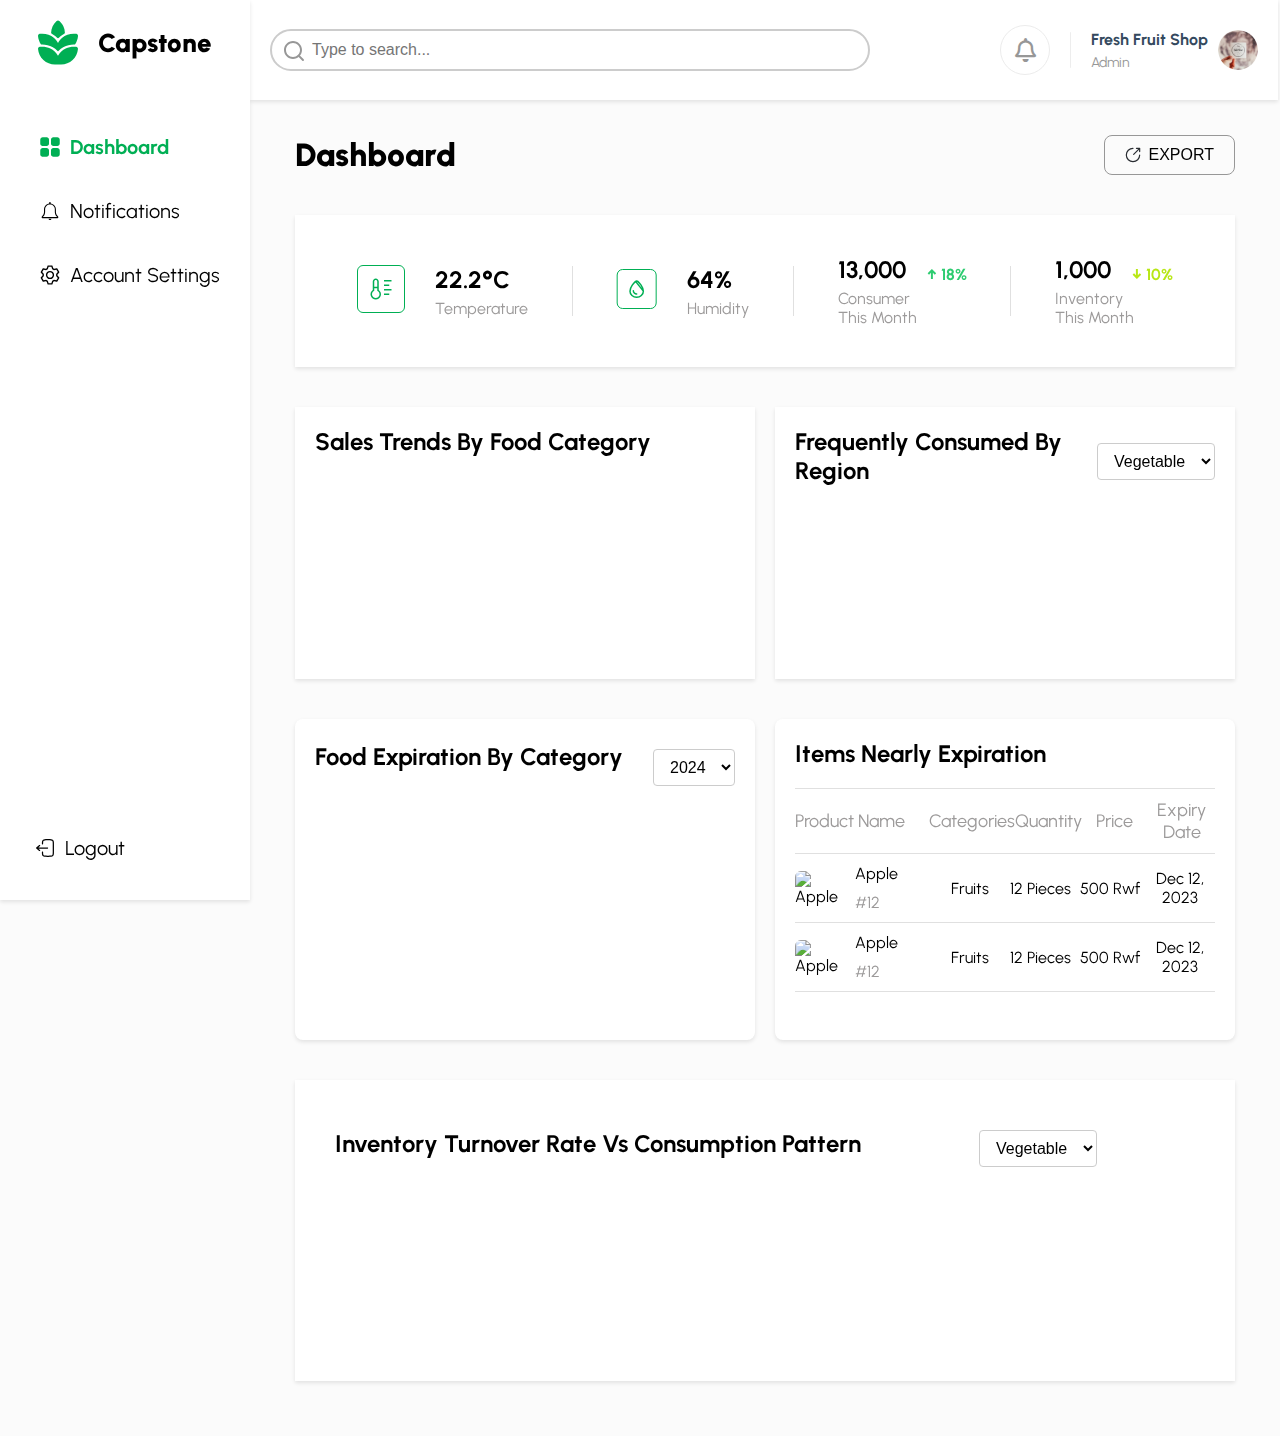
==== index.html @ 869a74d9 "all pages" ====
<!DOCTYPE html>
<html lang="en">
<head>
    <meta charset="UTF-8">
    <meta name="viewport" content="width=device-width, initial-scale=1.0">

    <!-- Google fonts -->
    <link rel="preconnect" href="https://fonts.googleapis.com">
    <link rel="preconnect" href="https://fonts.gstatic.com" crossorigin>
    <link href="https://fonts.googleapis.com/css2?family=Urbanist:ital,wght@0,100..900;1,100..900&display=swap" rel="stylesheet">

    <link rel="stylesheet" href="https://cdnjs.cloudflare.com/ajax/libs/font-awesome/5.15.1/css/all.min.css">
   
    <link rel="stylesheet" href="../css/dashboard.css">
    <title>Dashboard - Home</title>

</head>
<body>
    <div class="dashboard--container">
        <div class="sidebar--section">
            <div class="sidebar--logo">
                <img src="../img/logo.svg" alt="logo">
                <h1>Capstone</h1>
            </div>
            <div class="sidebar--links">
                <a href="#"  class="links">
                    <div class="dashboard">
                        <img src="../img/dash.svg" alt="dashboard--icon">
                        <p>Dashboard</p>
                    </div>
                </a>
                <a href="./notification.html"  class="links">
                    <div class="notification">
                        <img src="../img/notification.svg" alt="notification--icon">
                        <p>Notifications</p>
                    </div>
                </a>
                <a href="./profile.html"  class="links">
                    <div class="settings">
                        <img src="../img/settings.svg" alt="settings--icon">
                        <p>Account Settings</p>
                    </div>
                </a>
            </div>
            <!-- <a href="#"> -->
                <div class="logout">
                    <img src="../img/logout.svg" alt="logout--icon">
                    <p>Logout</p>
                </div>
            <!-- </a> -->
        </div>

        <div class="main--content">

            <header class="header--section">
                <div class="search-container">
                    <input type="text" id="search-input" class="search-input" placeholder="Type to search...">
                </div>

                <div class="profile--section">
                    <div class="notify--icon"><i class="far fa-bell"></i></div>
                    <img src="../img/Line.svg" alt="dividing line">
                    <div class="header--profile">
                        <div>
                            <h4>Fresh Fruit Shop</h4>
                            <p>Admin</p>
                        </div>
                        <img src="../img/profile.jpg" alt="user profile icon">
                    </div>
                </div>
            </header>

            <div class="content">
                <section>
                    <div class="header-container">
                        <h1 class="header-title">Dashboard</h1>
                        <button class="export-button">
                            <img src="../img/export.svg" alt="Export" />
                            Export
                        </button>

                        <div class="export-popup hidden">
                            <div class="export-option">
                                <img src="../img/excel-icon.svg" alt="Excel Icon" />
                                <span>Export To Excel</span>
                            </div>
                            <div class="export-option">
                                <img src="../img/word-icon.svg" alt="Word Icon" />
                                <span>Export To Word</span>
                            </div>
                        </div>
                    </div>
                    <div class="stats-card">
                        <div class="stat">
                            <div class="stat-icon">
                                <img src="../img/temp.svg" alt="">
                            </div>
                            <div class="stat-info">
                                <p class="stat-value">22.2°C</p>
                                <p class="stat-type">Temperature</p>
                            </div>
                        </div>
                        <div class="stat-divider"></div>
                        <div class="stat">
                        <div class="stat-icon">
                            <img src="../img/humidity.svg" alt="">
                        </div>
                        <div class="stat-info">
                            <p class="stat-value">64%</p>
                            <p class="stat-type">Humidity</p>
                        </div>
                        </div>
                        <div class="stat-divider"></div>
                        <div>
                            <div class="stat">
                                <p class="stat-value">13,000</p>
                                <p class="stat-change increase">↑ 18%</p>
                            </div>
                    
                            <p class="stat-type">Consumer <br>This Month</p>
                        </div>
                        <div class="stat-divider"></div>
                        <div>
                            <div class="stat">
                                <p class="stat-value">1,000</p>
                                <div class="stat-change decrease">↓ 10%</div>
                    
                            </div>
                            <p class="stat-type">Inventory <br>This Month</p>
                        </div>
                    </div>
                </section>

                <section>
                    <div class="chart-container">
                        <div class="chart" id="sales-chart">
                            <h2>Sales Trends By Food Category</h2>
                            <canvas id="salesTrendsChart"></canvas>
                        </div>
                        <div class="chart" id="consumption-chart">
                            <div class="horizontal-chart">
                                <h2>Frequently Consumed By Region</h2>
                                <select name="categories" id="">
                                    <option value="Vegetable">Vegetable</option>
                                    <option value="Protein">Protein</option>
                                    <option value="Diary">Diary</option>
                                    <option value="Grains">Grains</option>
                                    <option value="Meat">Meat</option>
                                    <option value="Seafood">Seafood</option>
                                </select>
                            </div>
                            <canvas id="consumptionRegionChart"></canvas>
                        </div>
                    </div>
                    <div class="chart-container">
                        <div class="food-expiration-chart">
                            <div class="horizontal-chart">
                                <h2>Food Expiration By Category</h2>
                                <select name="categories" id="">
                                    <option value="2024" selected>2024</option>
                                    <option value="2023">2023</option>
                                    <option value="2022">2022</option>
                                    <option value="2021">2021</option>
                                    <option value="2020">2020</option>
                                </select>
                            </div>
                            <canvas id="foodExpirationChart"></canvas>
                            <div class="chart-legend" id="legend-container">
                    
                            </div>
                        </div>
                        <div class="items-near-expiration">
                            <h2>Items Nearly Expiration</h2>
                            <div class="item-list">
                                <div class="item header--items">
                                    <div class="product-name">Product Name</div>
                                    <div class="category">Categories</div>
                                    <div class="quantity">Quantity</div>
                                    <div class="price">Price</div>
                                    <div class="expiry-date">Expiry Date</div>
                                </div>
                                <div class="item">
                                    <div class="product-name">
                                        <img src="https://selecthealth.org/blog/2020/02/selecthealth.org/-/media/selecthealth/blogs/post/2022/08/apple_types_blog_lg.jpg" alt="Apple">
                                        <div>
                                            <span>Apple</span>
                                            <p class="product--number">#12</p>
                                        </div>
                                    </div>
                                    <div class="category">Fruits</div>
                                    <div class="quantity">12 Pieces</div>
                                    <div class="price">500 Rwf</div>
                                    <div class="expiry-date">Dec 12, 2023</div>
                                </div>
                                <div class="item">
                                    <div class="product-name">
                                        <img src="https://selecthealth.org/blog/2020/02/selecthealth.org/-/media/selecthealth/blogs/post/2022/08/apple_types_blog_lg.jpg" alt="Apple">
                                        <div>
                                            <span>Apple</span>
                                            <p class="product--number">#12</p>
                                        </div>
                                    </div>
                                    <div class="category">Fruits</div>
                                    <div class="quantity">12 Pieces</div>
                                    <div class="price">500 Rwf</div>
                                    <div class="expiry-date">Dec 12, 2023</div>
                                </div>
                            </div>
                        </div>
                    </div>
                </section>
                <section>
                    <div class="full-width-chart-container">
                        <div class="horizontal-chart turnover-chart">
                            <h2>Inventory Turnover Rate Vs Consumption Pattern</h2>
                            <select name="categories" class="chart-dropdown">
                                <option value="Vegetable">Vegetable</option>
                                <option value="Protein">Protein</option>
                                <option value="Diary">Diary</option>
                                <option value="Grains">Grains</option>
                                <option value="Meat">Meat</option>
                                <option value="Seafood">Seafood</option>
                            </select>
                            <div id="turnover-legend-container"></div>
                        </div>
                        <canvas id="inventoryVsConsumptionChart"></canvas>
                    </div>

                </section>

            </div>
        </div>
    </div>
 <script src="https://cdn.jsdelivr.net/npm/chart.js"></script>
<script src="https://cdn.jsdelivr.net/npm/chart.js@4.0.1/dist/chart.umd.min.js"></script>
<script src="../js/charts.js"></script>
<script src="../js/inventory.js"></script>
<script src="../js/horizontalChart.js"></script>
<script src="../js/pieChart.js"></script>

</body>
</html>
---- css/dashboard.css ----
* {
    margin: 0;
    padding: 0;
    box-sizing: border-box;
}

body {
    font-family: 'Urbanist', sans-serif;
    background: #FBFBFB;
    color: #000;
}

.dashboard--container {
    display: flex;
}

/* Sidebar styles */
.sidebar--section {
    width: 250px;
    background-color: #FFFFFF;
    height: 100vh;
    display: flex;
    flex-direction: column;
    align-items: center;
    box-shadow: 0 2px 4px rgba(0,0,0,.1);
    position: fixed;
    top: 0;
    left: 0;
}

.sidebar--logo {
    display: flex;
    justify-content: space-between;
    align-items: center;
    gap: 20px;
    margin: 20px 0;
    text-align: center;
}

.sidebar--logo img {
    width: 40px; 
}

.sidebar--logo h1 {
    color: #000;
    font-size: 26px;
    font-weight: 900;
}

.sidebar--links {
    width: 100%;
    margin-top: 30px;
}

.sidebar--links a.links {
    text-decoration: none;
    color: #000;
}

.sidebar--links div {
    width: 100%;
    padding: 20px;
    display: flex;
    align-items: center;
    margin-left: 20px;
    
}

.sidebar--links div img {
    width: 20px;
    margin-right: 10px;
}

.sidebar--links div p {
    font-size: 20px;
}

.sidebar--links div:hover {
    cursor: pointer;
}

.dashboard p {
    color: #00AF54;
    font-weight: 700;
}

.logout {
    margin-top: auto;
    width: 100%;
    padding: 20px;
    display: flex;
    align-items: center;
    margin-left: 30px;
    margin-bottom: 20px;
}

.logout img {
    width: 20px; 
    margin-right: 10px;
}

.logout p {
    color: #000000;
    font-size: 20px;

}

.logout:hover {
    cursor: pointer;
}

/* Header styles */
.header--section {
    width: calc(100% - 252px);
    margin-left: 250px;
    height: 100px;
    background-color: #FFFFFF;
    display: flex;
    align-items: center;
    justify-content: space-between;
    padding: 0 20px;
    box-shadow: 0 2px 4px rgba(0,0,0,.1);
}

.notify--icon {
    display: flex;
    align-items: center;
    justify-content: center;
    width: 50px;
    height: 50px;
    border-radius: 50%;
    border: 1px solid #ECECEC;
    background-color: transparent;
}

.search-container {
    width: 100%;
    max-width: 600px;
}

.search-input {
  width: 100%;
  box-sizing: border-box;
  border: 2px solid #ccc;
  border-radius: 50px;
  font-size: 16px;
  background-color: white;
  background-image: url('../img/search-icon.svg');
  background-position: 10px 8px; 
  background-repeat: no-repeat;
  padding: 10px 20px 10px 40px;
}

input[type=text]:focus {
    outline: none;
}

.far.fa-bell {
    font-size: 24px;
    color: #979797;
    /* margin-right: 10px;  */
}
.profile--section {
    display: flex;
    align-items: center;
}

.header--profile {
    display: flex;
    align-items: center;
}

.header--profile div {
    margin-right: 10px;
}

.header--profile div h4 {
    color: #34495e;
    margin-bottom: 5px;
}

.header--profile div p {
    color: #979797;
    font-size: 14px;
}

.header--profile img {
    width: 40px; 
    border-radius: 50%; 
}


img[alt="dividing line"] {
    margin: 0 20px;
    height: 36px; 
}


.main--content {
    flex-grow: 1;
    display: flex;
    flex-direction: column;
}

.content {
    /* width: calc(100% - 250px); */
    overflow-y: auto;
    padding: 15px;
    margin-left: 250px;
    position: relative;
}

.header-container {
    display: flex;
    justify-content: space-between;
    align-items: center;
    padding: 20px 30px; 
    /* background: #FFFFFF;  */
}

.header-title {
    font-size: 32px;
    font-weight: 900;
    color: #000;
    margin: 0;
}

.export-button {
    display: flex;
    align-items: center;
    padding: 10px 20px;
    font-size: 16px;
    color: #000;
    background-color: transparent;
    border: 1px solid #979797;
    border-radius: 8px;
    cursor: pointer;
    text-transform: uppercase;
}

.export-button img {
    margin-right: 8px;
    width: 16px;
    height: auto;
}


.chart-container, .stats-card {
    margin: 0 auto;
    padding-top: 40px; 
    width: calc(100% - 60px);
}

.stats-card {
    display: flex;
    justify-content: space-around;
    align-items: center;
    background: #FFFFFF;
    box-shadow: 0 2px 4px 0 rgba(0,0,0,0.1); 
    padding: 40px;
    margin-top: 20px;
}

.stat {
    display: flex;
    align-items: center;
    gap: 20px;
    justify-content: center;
}

.stat-change {
    font-size: 16px;
    font-weight: bold;
    margin-top: 4px;
}

.increase {
    color: #2ecc71;
}

.decrease {
    color: #B8E716;
}

.stat-info {
    margin-left: 10px;
    text-align: left;
}

.stat-value {
    font-size: 1.5em;
    font-weight: bold;
    margin-bottom: 5px;
}

.stat-type {
    font-size: 1em;
    color: #9C9A9A;
}

.stat-divider {
    height: 50px;
    width: 1px;
    background-color: #e0e0e0;
}


.chart-container {
    display: flex;  
    gap: 20px; 
}

.chart {
    flex-grow: 0;
    flex-shrink: 1;
    flex-basis: 50%;
    padding: 20px;
    background: #fff;
    box-shadow: 0 2px 4px rgba(0,0,0,0.1); 
}

/* #sales-chart {
    flex-basis: 60%;
}

#consumption-chart {
    flex-basis: 40%;
} */

.horizontal-chart, .chart h2 {
    display: flex;
    align-items: center;
    justify-content: space-between;
    
}

.chart h2 {
    margin-bottom: 20px;
}

.horizontal-chart select {
    padding: 8px 12px; 
    border: 1px solid #ccc;
    border-radius: 4px; 
    background-color: white; 
    font-size: 16px; 
    margin-top: 10px; 
    margin-bottom: 20px;
    cursor: pointer;
    position: relative;
}

.horizontal-chart select:focus {
    outline: none;
}

.food-expiration-chart, .items-near-expiration {
  width: 100%;
  background: #fff;
  padding: 20px;
  box-shadow: 0 2px 4px rgba(0,0,0,0.1);
  border-radius: 8px;
}

#foodExpirationChart {
    max-width: 400px; 
    margin: 0 auto;
}

.food-expiration-chart h2 {
    margin-bottom: 2rem;
}

.chart-legend {
  display: flex;
  flex-direction: row;
  align-items: center;
  justify-content: space-between;
  padding: 30px;
}

.legend-item {
  display: flex;
  align-items: center;
  margin-bottom: 5px;
}

.legend-color {
  display: inline-block;
  width: 12px;
  height: 12px;
  border-radius: 50%;
  margin-right: 5px;
}


.items-near-expiration {
    background: #FFFFFF;
    padding: 20px;
    /* margin-top: 20px; */
    box-shadow: 0 2px 4px rgba(0,0,0,0.1);
}

.items-near-expiration h2 {
    margin-bottom: 20px;
}

.item-list {
    border-top: 1px solid #E0E0E0;
}

.item {
    display: flex;
    align-items: center;
    padding: 10px 0;
    border-bottom: 1px solid #E0E0E0;
}

.product-name {
    display: flex;
    align-items: center;
    gap: 10px;
    flex: 2;
}

.product-name img {
    width: 50px; 
    height: auto;
    border-radius: 6px;
}

.category, .quantity, .price, .expiry-date {
    flex: 1;
    text-align: center;
}

.header--items {
    color: #9C9A9A;
    font-size: 18px;
    padding: 10px 0;
}

.product--number {
    color: #9C9A9A;
    margin-top: 10px;
}

.full-width-chart-container {
    margin: 40px auto;
    padding: 40px;
    background: #fff;
    width: calc(100% - 60px);
    box-shadow: 0 2px 4px rgba(0,0,0,0.1);
}

.full-width-chart-container h2 {
    margin-bottom: 20px;
}

.chart-dropdown {
    margin-bottom: 20px;
     flex: 0; 
    margin-left: 20px; 
}

/* .turnover-chart {
    display: flex;
    justify-content: space-between;
    align-items: center;
    
}

.horizontal-chart {
    display: flex;
    justify-content: space-between;
    align-items: center;
} */

#turnover-legend-container {
    display: flex;
    align-items: center;
}

.legend-item {
    display: flex;
    align-items: center;
    margin-right: 10px;
}

.legend-color {
    width: 12px;
    height: 12px;
    border-radius: 50%;
    display: inline-block;
    margin-right: 5px;
}

/* popup */
.export-popup {
    position: absolute;
    background-color: white;
    border: 1px solid #ddd;
    border-radius: 4px;
    box-shadow: 0 4px 8px rgba(0, 0, 0, 0.1);
    padding: 10px;
    width: auto;
    display: none; /* Hide popup initially */
}

.export-option {
    display: flex;
    align-items: center;
    gap: 10px;
    padding: 5px 0;
    cursor: pointer;
}

.export-option img {
    width: 24px;
    height: 24px;
}

.hidden {
    display: none;
}

/* Add this class to the popup when you want to show it */
.visible {
    display: block;
}


/* Responsiveness */
@media screen and (max-width: 768px) {
    .sidebar--section {
        position: relative;
        width: 100%;
        height: auto;
        flex-direction: row;
        justify-content: space-around;
    }

    .sidebar--links, .logout {
        display: none; /* Hide sidebar links on small screens, consider a dropdown menu */
    }

    .header--section {
        width: 100%;
        margin-left: 0;
    }

    .content, .chart-container, .stats-card {
        width: 100%; 
        margin-left: 0;
        padding: 20px;
    }

    .chart, .stats-card {
        flex-direction: column;
        align-items: center;
    }

    .chart, .stats-card {
        flex-basis: auto; /* Adjust the basis for stacking */
    }
}
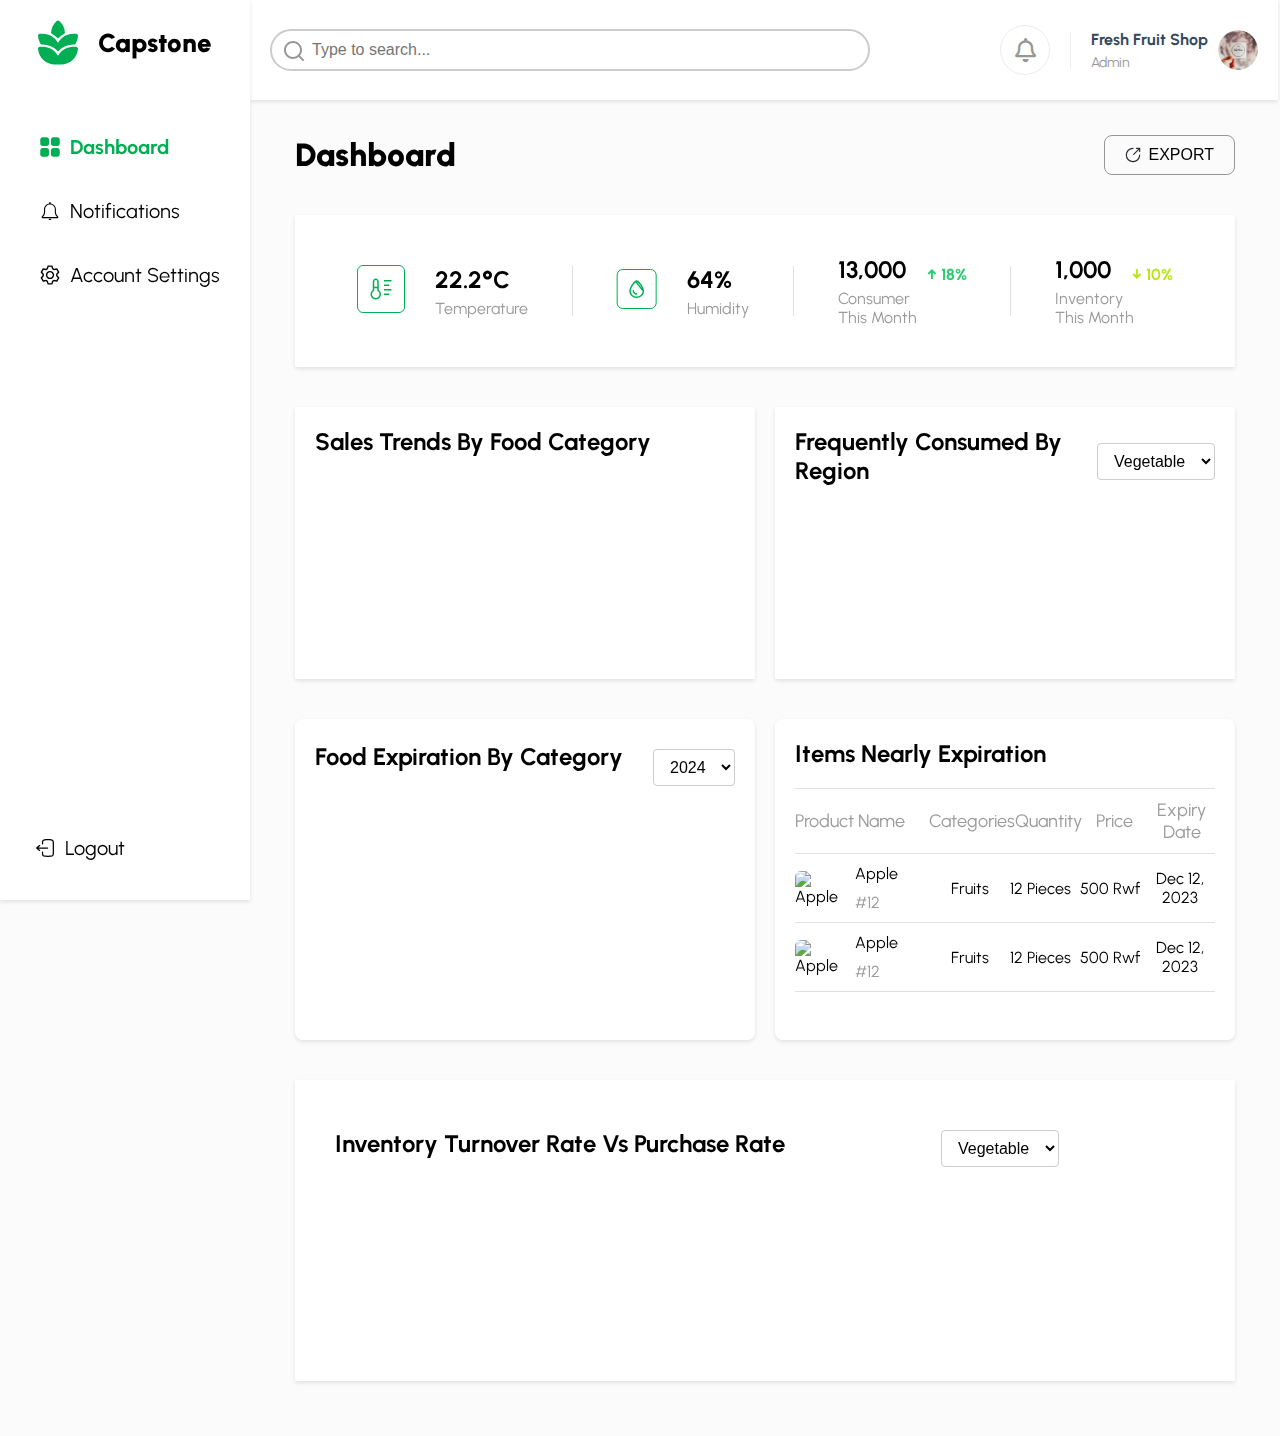
==== commit ac12aa40: "correcting naming conventions" ====
--- a/index.html
+++ b/index.html
@@ -10,8 +10,7 @@
     <link href="https://fonts.googleapis.com/css2?family=Urbanist:ital,wght@0,100..900;1,100..900&display=swap" rel="stylesheet">
 
     <link rel="stylesheet" href="https://cdnjs.cloudflare.com/ajax/libs/font-awesome/5.15.1/css/all.min.css">
-   
-    <link rel="stylesheet" href="../css/dashboard.css">
+    <link rel="stylesheet" href="./css/dashboard.css">
     <title>Dashboard - Home</title>
 
 </head>
@@ -19,33 +18,33 @@
     <div class="dashboard--container">
         <div class="sidebar--section">
             <div class="sidebar--logo">
-                <img src="../img/logo.svg" alt="logo">
+                <img src="./img/logo.svg" alt="logo">
                 <h1>Capstone</h1>
             </div>
             <div class="sidebar--links">
                 <a href="#"  class="links">
                     <div class="dashboard">
-                        <img src="../img/dash.svg" alt="dashboard--icon">
+                        <img src="./img/dash.svg" alt="dashboard--icon">
                         <p>Dashboard</p>
                     </div>
                 </a>
                 <a href="./notification.html"  class="links">
                     <div class="notification">
-                        <img src="../img/notification.svg" alt="notification--icon">
+                        <img src="./img/notification.svg" alt="notification--icon">
                         <p>Notifications</p>
                     </div>
                 </a>
                 <a href="./profile.html"  class="links">
                     <div class="settings">
-                        <img src="../img/settings.svg" alt="settings--icon">
+                        <img src="./img/settings.svg" alt="settings--icon">
                         <p>Account Settings</p>
                     </div>
                 </a>
             </div>
             <!-- <a href="#"> -->
                 <div class="logout">
-                    <img src="../img/logout.svg" alt="logout--icon">
-                    <p>Logout</p>
+                    <img src="./img/logout.svg" alt="logout--icon">
+                    <a href="./login.html">Logout</a>
                 </div>
             <!-- </a> -->
         </div>
@@ -59,41 +58,43 @@
 
                 <div class="profile--section">
                     <div class="notify--icon"><i class="far fa-bell"></i></div>
-                    <img src="../img/Line.svg" alt="dividing line">
+                    <img src="./img/Line.svg" alt="dividing line">
                     <div class="header--profile">
                         <div>
                             <h4>Fresh Fruit Shop</h4>
                             <p>Admin</p>
                         </div>
-                        <img src="../img/profile.jpg" alt="user profile icon">
+                        <img src="./img/profile.jpg" alt="user profile icon">
                     </div>
                 </div>
             </header>
 
+            
             <div class="content">
                 <section>
                     <div class="header-container">
                         <h1 class="header-title">Dashboard</h1>
                         <button class="export-button">
-                            <img src="../img/export.svg" alt="Export" />
+                            <img src="./img/export.svg" alt="Export" />
                             Export
                         </button>
 
-                        <div class="export-popup hidden">
-                            <div class="export-option">
-                                <img src="../img/excel-icon.svg" alt="Excel Icon" />
-                                <span>Export To Excel</span>
-                            </div>
-                            <div class="export-option">
-                                <img src="../img/word-icon.svg" alt="Word Icon" />
-                                <span>Export To Word</span>
-                            </div>
-                        </div>
-                    </div>
+                        <div class="export-dropdown hidden">
+                            <a href="#" class="export-option">
+                                <img src="./img/excel.svg" alt="Excel Icon" />
+                                Export To Excel
+                            </a>
+                            <a href="#" class="export-option">
+                                <img src="./img/word.svg" alt="Word Icon" />
+                                Export To Word
+                            </a>
+                        </div>
+                    </div>
+                    <div class="overlay hidden"></div>
                     <div class="stats-card">
                         <div class="stat">
                             <div class="stat-icon">
-                                <img src="../img/temp.svg" alt="">
+                                <img src="./img/temp.svg" alt="">
                             </div>
                             <div class="stat-info">
                                 <p class="stat-value">22.2°C</p>
@@ -103,7 +104,7 @@
                         <div class="stat-divider"></div>
                         <div class="stat">
                         <div class="stat-icon">
-                            <img src="../img/humidity.svg" alt="">
+                            <img src="./img/humidity.svg" alt="">
                         </div>
                         <div class="stat-info">
                             <p class="stat-value">64%</p>
@@ -209,10 +210,11 @@
                         </div>
                     </div>
                 </section>
+
                 <section>
                     <div class="full-width-chart-container">
                         <div class="horizontal-chart turnover-chart">
-                            <h2>Inventory Turnover Rate Vs Consumption Pattern</h2>
+                            <h2>Inventory Turnover Rate Vs Purchase Rate</h2>
                             <select name="categories" class="chart-dropdown">
                                 <option value="Vegetable">Vegetable</option>
                                 <option value="Protein">Protein</option>
@@ -225,18 +227,18 @@
                         </div>
                         <canvas id="inventoryVsConsumptionChart"></canvas>
                     </div>
-
                 </section>
-
             </div>
         </div>
     </div>
  <script src="https://cdn.jsdelivr.net/npm/chart.js"></script>
 <script src="https://cdn.jsdelivr.net/npm/chart.js@4.0.1/dist/chart.umd.min.js"></script>
-<script src="../js/charts.js"></script>
-<script src="../js/inventory.js"></script>
-<script src="../js/horizontalChart.js"></script>
-<script src="../js/pieChart.js"></script>
+<script src="./js/charts.js"></script>
+<script src="./js/inventory.js"></script>
+<script src="./js/horizontalChart.js"></script>
+<script src="./js/pieChart.js"></script>
+
+
 
 </body>
 </html>--- a/css/dashboard.css
+++ b/css/dashboard.css
@@ -99,17 +99,16 @@
     margin-right: 10px;
 }
 
-.logout p {
+.logout a {
     color: #000000;
     font-size: 20px;
-
+    text-decoration: none;
 }
 
 .logout:hover {
     cursor: pointer;
 }
 
-/* Header styles */
 .header--section {
     width: calc(100% - 252px);
     margin-left: 250px;
@@ -158,7 +157,6 @@
 .far.fa-bell {
     font-size: 24px;
     color: #979797;
-    /* margin-right: 10px;  */
 }
 .profile--section {
     display: flex;
@@ -211,11 +209,12 @@
 }
 
 .header-container {
+    position: relative;
     display: flex;
     justify-content: space-between;
     align-items: center;
     padding: 20px 30px; 
-    /* background: #FFFFFF;  */
+    
 }
 
 .header-title {
@@ -318,14 +317,6 @@
     background: #fff;
     box-shadow: 0 2px 4px rgba(0,0,0,0.1); 
 }
-
-/* #sales-chart {
-    flex-basis: 60%;
-}
-
-#consumption-chart {
-    flex-basis: 40%;
-} */
 
 .horizontal-chart, .chart h2 {
     display: flex;
@@ -463,19 +454,6 @@
     margin-left: 20px; 
 }
 
-/* .turnover-chart {
-    display: flex;
-    justify-content: space-between;
-    align-items: center;
-    
-}
-
-.horizontal-chart {
-    display: flex;
-    justify-content: space-between;
-    align-items: center;
-} */
-
 #turnover-legend-container {
     display: flex;
     align-items: center;
@@ -496,74 +474,49 @@
 }
 
 /* popup */
-.export-popup {
+.overlay {
+    position: fixed;
+    top: 0;
+    left: 0;
+    width: 100%;
+    height: 100%;
+    background-color: rgba(0, 0, 0, 0.3);
+    z-index: 100;
+    display: none;
+}
+
+.export-dropdown {
     position: absolute;
-    background-color: white;
-    border: 1px solid #ddd;
+    top: 100%;
+    right: 0;
+    width: max-content;
+    background-color: #fff;
+    box-shadow: 0 8px 16px 0 rgba(0,0,0,0.2);
+    padding: 5px 0;
+    display: none;
+    flex-direction: column;
+    z-index: 101;
     border-radius: 4px;
-    box-shadow: 0 4px 8px rgba(0, 0, 0, 0.1);
+}
+
+.export-option {
     padding: 10px;
-    width: auto;
-    display: none; /* Hide popup initially */
-}
-
-.export-option {
-    display: flex;
-    align-items: center;
-    gap: 10px;
-    padding: 5px 0;
-    cursor: pointer;
-}
-
-.export-option img {
-    width: 24px;
-    height: 24px;
-}
-
-.hidden {
-    display: none;
-}
-
-/* Add this class to the popup when you want to show it */
-.visible {
+    display: flex;
+    gap: 5px;
+    align-items: center;
+    text-decoration: none;
+    color: black;
+    white-space: nowrap;
+}
+
+.export-option:hover {
+    background-color: #f2f2f2;
+}
+
+.show {
     display: block;
 }
 
 
-/* Responsiveness */
-@media screen and (max-width: 768px) {
-    .sidebar--section {
-        position: relative;
-        width: 100%;
-        height: auto;
-        flex-direction: row;
-        justify-content: space-around;
-    }
-
-    .sidebar--links, .logout {
-        display: none; /* Hide sidebar links on small screens, consider a dropdown menu */
-    }
-
-    .header--section {
-        width: 100%;
-        margin-left: 0;
-    }
-
-    .content, .chart-container, .stats-card {
-        width: 100%; 
-        margin-left: 0;
-        padding: 20px;
-    }
-
-    .chart, .stats-card {
-        flex-direction: column;
-        align-items: center;
-    }
-
-    .chart, .stats-card {
-        flex-basis: auto; /* Adjust the basis for stacking */
-    }
-}
-
-
-
+
+
